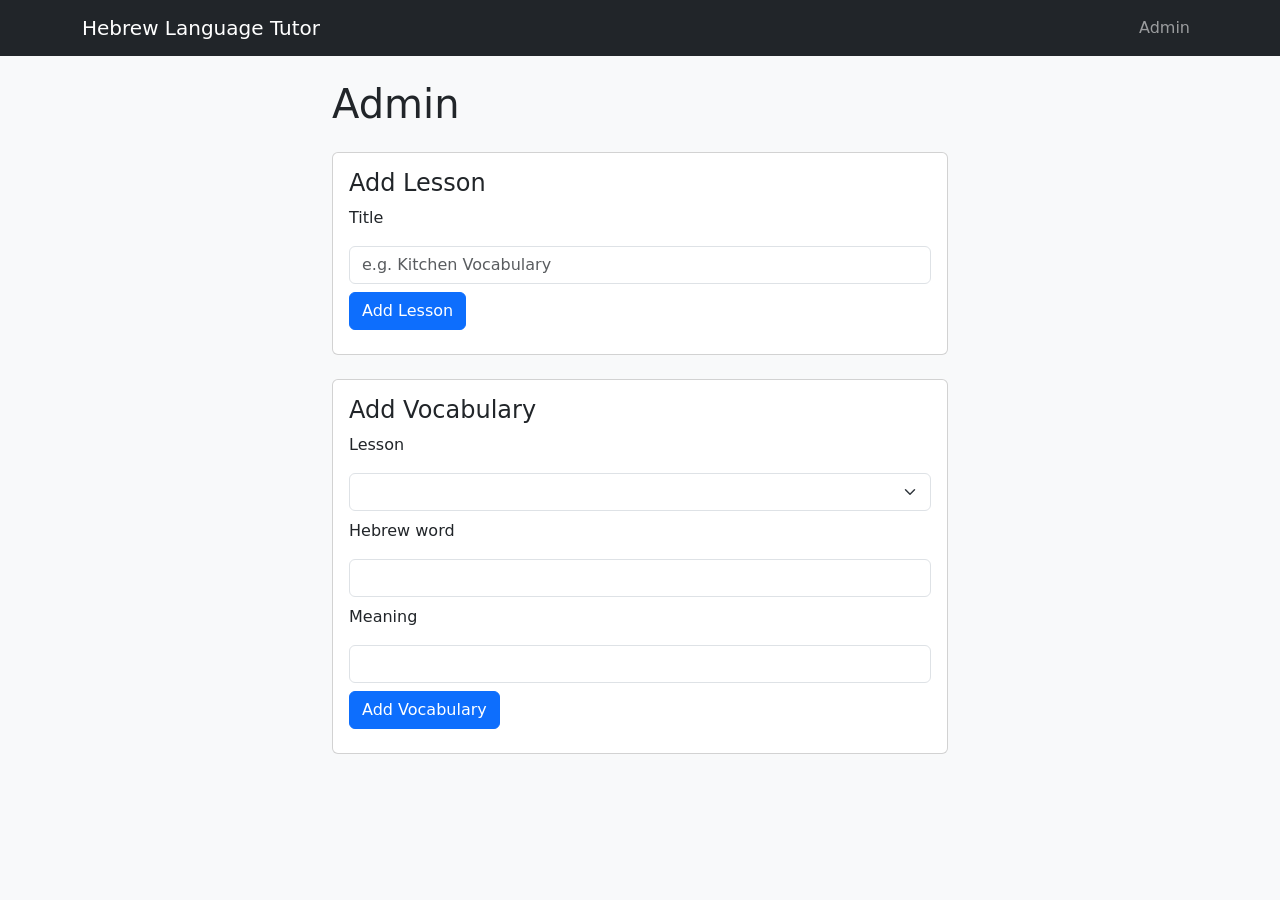
==== frontend/admin.html @ c174cd05 "stage 07: implement frontend per architecture Static, multi-page Bootstrap frontend (no build step) " ====
<!doctype html>
<html lang="en">
<head>
  <meta charset="utf-8" />
  <meta name="viewport" content="width=device-width, initial-scale=1" />
  <title>Hebrew Language Tutor — Admin</title>
  <link
    href="https://cdn.jsdelivr.net/npm/bootstrap@5.3.3/dist/css/bootstrap.min.css"
    rel="stylesheet"
  />
  <link href="/static/css/app.css" rel="stylesheet" />
</head>
<body class="bg-light">
  <nav class="navbar navbar-expand navbar-dark bg-dark mb-4">
    <div class="container">
      <a class="navbar-brand" href="/index.html">Hebrew Language Tutor</a>
      <div class="navbar-nav ms-auto">
        <a class="nav-link" href="/admin.html">Admin</a>
      </div>
    </div>
  </nav>

  <main class="container pb-5" style="max-width: 640px;">
    <h1 class="mb-4">Admin</h1>

    <section class="card mb-4">
      <div class="card-body">
        <h2 class="h4">Add Lesson</h2>
        <form id="lesson-form" class="d-flex flex-column gap-2">
          <label class="form-label" for="lesson-title">Title</label>
          <input
            type="text"
            id="lesson-title"
            class="form-control"
            required
            placeholder="e.g. Kitchen Vocabulary"
          />
          <button type="submit" class="btn btn-primary align-self-start">Add Lesson</button>
        </form>
        <div id="lesson-form-status" class="mt-2"></div>
      </div>
    </section>

    <section class="card">
      <div class="card-body">
        <h2 class="h4">Add Vocabulary</h2>
        <form id="vocab-form" class="d-flex flex-column gap-2">
          <label class="form-label" for="vocab-lesson">Lesson</label>
          <select id="vocab-lesson" class="form-select" required></select>

          <label class="form-label" for="vocab-hebrew">Hebrew word</label>
          <input type="text" id="vocab-hebrew" class="form-control hebrew-text" required />

          <label class="form-label" for="vocab-meaning">Meaning</label>
          <input type="text" id="vocab-meaning" class="form-control" required />

          <button type="submit" class="btn btn-primary align-self-start">Add Vocabulary</button>
        </form>
        <div id="vocab-form-status" class="mt-2"></div>
      </div>
    </section>
  </main>

  <script src="https://cdn.jsdelivr.net/npm/bootstrap@5.3.3/dist/js/bootstrap.bundle.min.js"></script>
  <script src="/static/js/api.js"></script>
  <script src="/static/js/admin.js"></script>
</body>
</html>
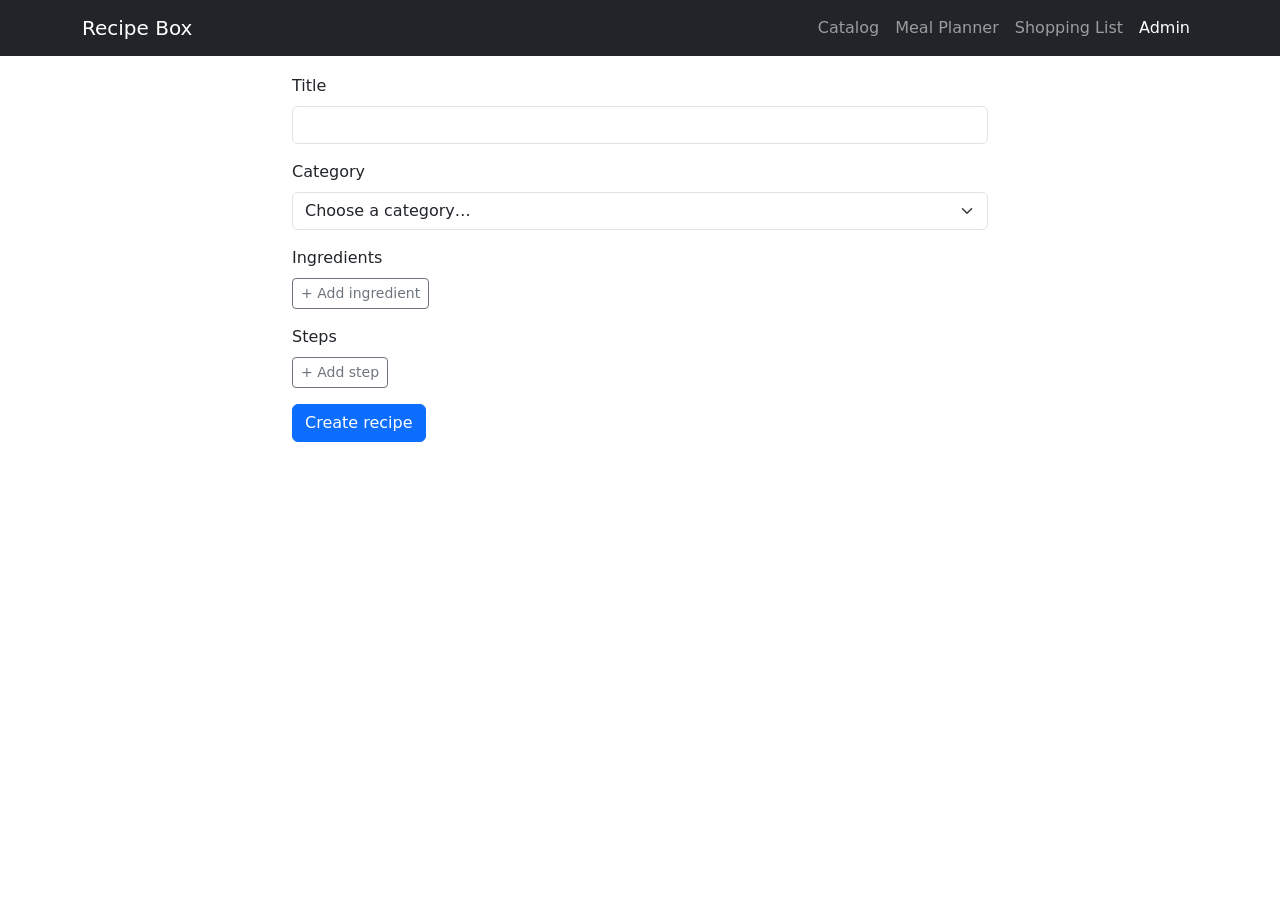
==== commit fabff92a: "stage 07: implement Bootstrap frontend against the live API per architecture Adds frontend/ (six sta" ====
--- a/frontend/admin.html
+++ b/frontend/admin.html
@@ -3,66 +3,107 @@
 <head>
   <meta charset="utf-8" />
   <meta name="viewport" content="width=device-width, initial-scale=1" />
-  <title>Hebrew Language Tutor — Admin</title>
+  <title>Recipe Box — Admin</title>
   <link
     href="https://cdn.jsdelivr.net/npm/bootstrap@5.3.3/dist/css/bootstrap.min.css"
     rel="stylesheet"
   />
   <link href="/static/css/app.css" rel="stylesheet" />
 </head>
-<body class="bg-light">
-  <nav class="navbar navbar-expand navbar-dark bg-dark mb-4">
+<body>
+  <nav class="navbar navbar-expand-md navbar-dark bg-dark fixed-top">
     <div class="container">
-      <a class="navbar-brand" href="/index.html">Hebrew Language Tutor</a>
-      <div class="navbar-nav ms-auto">
-        <a class="nav-link" href="/admin.html">Admin</a>
+      <a class="navbar-brand" href="/index.html">Recipe Box</a>
+      <button
+        class="navbar-toggler"
+        type="button"
+        data-bs-toggle="collapse"
+        data-bs-target="#navbarNav"
+      >
+        <span class="navbar-toggler-icon"></span>
+      </button>
+      <div class="collapse navbar-collapse" id="navbarNav">
+        <ul class="navbar-nav ms-auto">
+          <li class="nav-item">
+            <a class="nav-link" href="/index.html">Catalog</a>
+          </li>
+          <li class="nav-item">
+            <a class="nav-link" href="/planner.html">Meal Planner</a>
+          </li>
+          <li class="nav-item">
+            <a class="nav-link" href="/shopping-list.html">Shopping List</a>
+          </li>
+          <li class="nav-item">
+            <a class="nav-link active" aria-current="page" href="/admin.html">Admin</a>
+          </li>
+        </ul>
       </div>
     </div>
   </nav>
 
-  <main class="container pb-5" style="max-width: 640px;">
-    <h1 class="mb-4">Admin</h1>
+  <main class="container py-4" style="max-width: 720px;">
+    <h1 class="h3 mb-3">Add a Recipe</h1>
+    <div id="alert-container"></div>
+    <div id="success-panel" class="d-none">
+      <div class="alert alert-success" id="success-message"></div>
+      <div class="d-flex gap-2 mb-4">
+        <a class="btn btn-primary" id="view-recipe-link" href="#">View recipe</a>
+        <button type="button" class="btn btn-outline-secondary" id="add-another-btn">
+          Add another recipe
+        </button>
+      </div>
+    </div>
 
-    <section class="card mb-4">
-      <div class="card-body">
-        <h2 class="h4">Add Lesson</h2>
-        <form id="lesson-form" class="d-flex flex-column gap-2">
-          <label class="form-label" for="lesson-title">Title</label>
-          <input
-            type="text"
-            id="lesson-title"
-            class="form-control"
-            required
-            placeholder="e.g. Kitchen Vocabulary"
-          />
-          <button type="submit" class="btn btn-primary align-self-start">Add Lesson</button>
-        </form>
-        <div id="lesson-form-status" class="mt-2"></div>
+    <form id="recipe-form" novalidate>
+      <div class="mb-3">
+        <label class="form-label" for="title-input">Title</label>
+        <input type="text" class="form-control" id="title-input" name="title" required />
       </div>
-    </section>
 
-    <section class="card">
-      <div class="card-body">
-        <h2 class="h4">Add Vocabulary</h2>
-        <form id="vocab-form" class="d-flex flex-column gap-2">
-          <label class="form-label" for="vocab-lesson">Lesson</label>
-          <select id="vocab-lesson" class="form-select" required></select>
+      <div class="mb-3">
+        <label class="form-label" for="category-select">Category</label>
+        <select class="form-select" id="category-select" name="category" required>
+          <option value="" selected disabled>Choose a category&hellip;</option>
+        </select>
+      </div>
 
-          <label class="form-label" for="vocab-hebrew">Hebrew word</label>
-          <input type="text" id="vocab-hebrew" class="form-control hebrew-text" required />
+      <div class="mb-3">
+        <label class="form-label d-block">Ingredients</label>
+        <div id="ingredient-rows"></div>
+        <button type="button" class="btn btn-sm btn-outline-secondary" id="add-ingredient-btn">
+          + Add ingredient
+        </button>
+      </div>
 
-          <label class="form-label" for="vocab-meaning">Meaning</label>
-          <input type="text" id="vocab-meaning" class="form-control" required />
+      <div class="mb-3">
+        <label class="form-label d-block">Steps</label>
+        <div id="step-rows"></div>
+        <button type="button" class="btn btn-sm btn-outline-secondary" id="add-step-btn">
+          + Add step
+        </button>
+      </div>
 
-          <button type="submit" class="btn btn-primary align-self-start">Add Vocabulary</button>
-        </form>
-        <div id="vocab-form-status" class="mt-2"></div>
-      </div>
-    </section>
+      <button type="submit" class="btn btn-primary" id="submit-btn">Create recipe</button>
+    </form>
   </main>
 
+  <!-- Templates for repeatable rows; cloned by admin.js -->
+  <template id="ingredient-row-template">
+    <div class="repeatable-row">
+      <input type="text" class="form-control ingredient-quantity" placeholder="Quantity (e.g. 2 cups)" />
+      <input type="text" class="form-control ingredient-name" placeholder="Ingredient name (e.g. flour)" />
+      <button type="button" class="btn btn-outline-danger btn-sm remove-row" aria-label="Remove ingredient">&times;</button>
+    </div>
+  </template>
+
+  <template id="step-row-template">
+    <div class="repeatable-row">
+      <input type="text" class="form-control step-text" placeholder="Step instruction" />
+      <button type="button" class="btn btn-outline-danger btn-sm remove-row" aria-label="Remove step">&times;</button>
+    </div>
+  </template>
+
   <script src="https://cdn.jsdelivr.net/npm/bootstrap@5.3.3/dist/js/bootstrap.bundle.min.js"></script>
-  <script src="/static/js/api.js"></script>
-  <script src="/static/js/admin.js"></script>
+  <script type="module" src="/static/js/admin.js"></script>
 </body>
 </html>
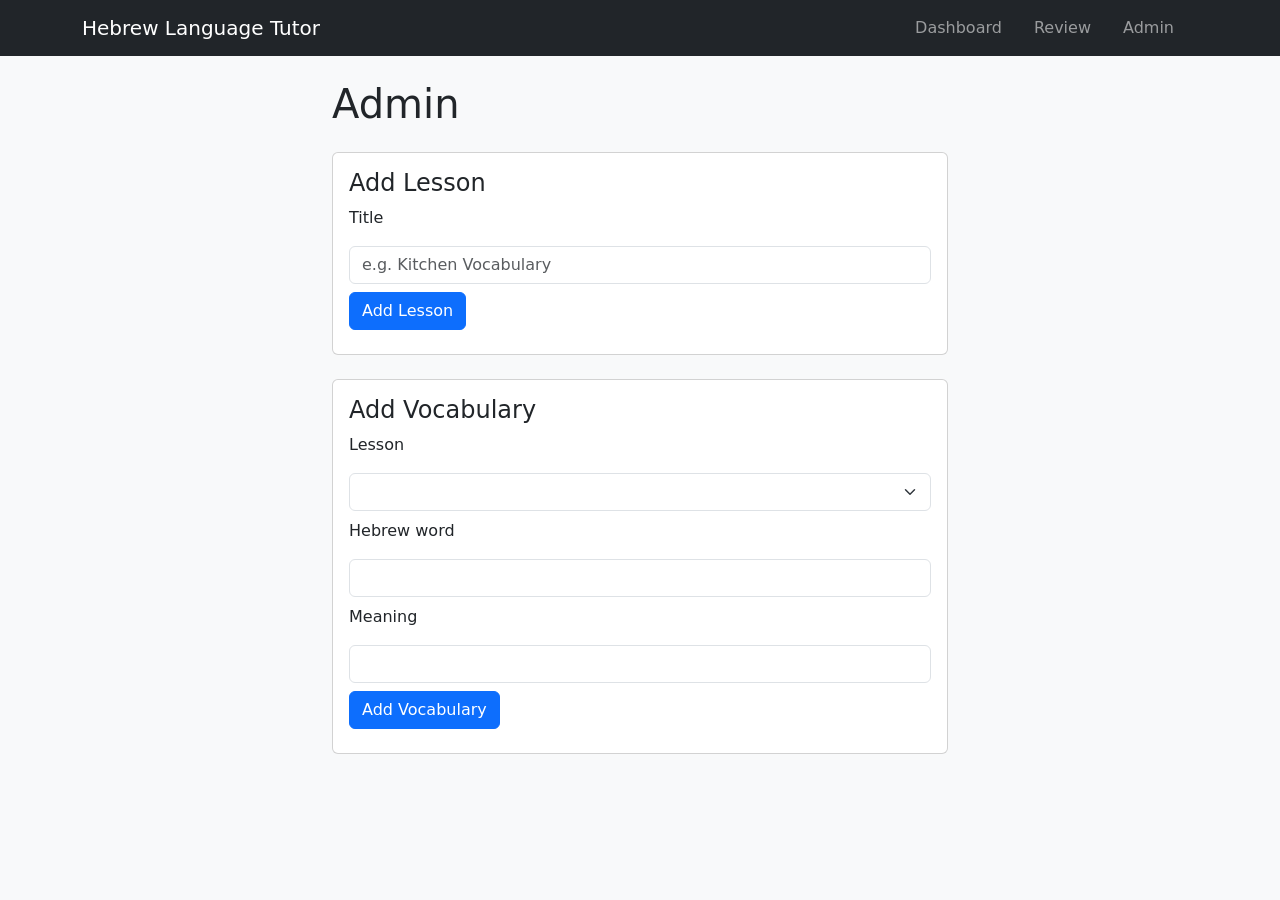
==== commit 9a39f226: "stage 07: implement frontend per architecture Implements the Sprint 01 enhancement frontend against " ====
--- a/frontend/admin.html
+++ b/frontend/admin.html
@@ -3,107 +3,70 @@
 <head>
   <meta charset="utf-8" />
   <meta name="viewport" content="width=device-width, initial-scale=1" />
-  <title>Recipe Box — Admin</title>
+  <title>Hebrew Language Tutor — Admin</title>
   <link
     href="https://cdn.jsdelivr.net/npm/bootstrap@5.3.3/dist/css/bootstrap.min.css"
     rel="stylesheet"
   />
   <link href="/static/css/app.css" rel="stylesheet" />
 </head>
-<body>
-  <nav class="navbar navbar-expand-md navbar-dark bg-dark fixed-top">
+<body class="bg-light">
+  <nav class="navbar navbar-expand navbar-dark bg-dark mb-4">
     <div class="container">
-      <a class="navbar-brand" href="/index.html">Recipe Box</a>
-      <button
-        class="navbar-toggler"
-        type="button"
-        data-bs-toggle="collapse"
-        data-bs-target="#navbarNav"
-      >
-        <span class="navbar-toggler-icon"></span>
-      </button>
-      <div class="collapse navbar-collapse" id="navbarNav">
-        <ul class="navbar-nav ms-auto">
-          <li class="nav-item">
-            <a class="nav-link" href="/index.html">Catalog</a>
-          </li>
-          <li class="nav-item">
-            <a class="nav-link" href="/planner.html">Meal Planner</a>
-          </li>
-          <li class="nav-item">
-            <a class="nav-link" href="/shopping-list.html">Shopping List</a>
-          </li>
-          <li class="nav-item">
-            <a class="nav-link active" aria-current="page" href="/admin.html">Admin</a>
-          </li>
-        </ul>
+      <a class="navbar-brand" href="/index.html">Hebrew Language Tutor</a>
+      <div class="navbar-nav ms-auto align-items-center gap-3">
+        <a class="nav-link" href="/dashboard.html">Dashboard</a>
+        <a class="nav-link" href="/srs.html">Review</a>
+        <a class="nav-link" href="/admin.html">Admin</a>
+        <div id="nikud-toggle-slot"></div>
       </div>
     </div>
   </nav>
 
-  <main class="container py-4" style="max-width: 720px;">
-    <h1 class="h3 mb-3">Add a Recipe</h1>
-    <div id="alert-container"></div>
-    <div id="success-panel" class="d-none">
-      <div class="alert alert-success" id="success-message"></div>
-      <div class="d-flex gap-2 mb-4">
-        <a class="btn btn-primary" id="view-recipe-link" href="#">View recipe</a>
-        <button type="button" class="btn btn-outline-secondary" id="add-another-btn">
-          Add another recipe
-        </button>
+  <main class="container pb-5" style="max-width: 640px;">
+    <h1 class="mb-4">Admin</h1>
+
+    <section class="card mb-4">
+      <div class="card-body">
+        <h2 class="h4">Add Lesson</h2>
+        <form id="lesson-form" class="d-flex flex-column gap-2">
+          <label class="form-label" for="lesson-title">Title</label>
+          <input
+            type="text"
+            id="lesson-title"
+            class="form-control"
+            required
+            placeholder="e.g. Kitchen Vocabulary"
+          />
+          <button type="submit" class="btn btn-primary align-self-start">Add Lesson</button>
+        </form>
+        <div id="lesson-form-status" class="mt-2"></div>
       </div>
-    </div>
+    </section>
 
-    <form id="recipe-form" novalidate>
-      <div class="mb-3">
-        <label class="form-label" for="title-input">Title</label>
-        <input type="text" class="form-control" id="title-input" name="title" required />
+    <section class="card">
+      <div class="card-body">
+        <h2 class="h4">Add Vocabulary</h2>
+        <form id="vocab-form" class="d-flex flex-column gap-2">
+          <label class="form-label" for="vocab-lesson">Lesson</label>
+          <select id="vocab-lesson" class="form-select" required></select>
+
+          <label class="form-label" for="vocab-hebrew">Hebrew word</label>
+          <input type="text" id="vocab-hebrew" class="form-control hebrew-text" required />
+
+          <label class="form-label" for="vocab-meaning">Meaning</label>
+          <input type="text" id="vocab-meaning" class="form-control" required />
+
+          <button type="submit" class="btn btn-primary align-self-start">Add Vocabulary</button>
+        </form>
+        <div id="vocab-form-status" class="mt-2"></div>
       </div>
-
-      <div class="mb-3">
-        <label class="form-label" for="category-select">Category</label>
-        <select class="form-select" id="category-select" name="category" required>
-          <option value="" selected disabled>Choose a category&hellip;</option>
-        </select>
-      </div>
-
-      <div class="mb-3">
-        <label class="form-label d-block">Ingredients</label>
-        <div id="ingredient-rows"></div>
-        <button type="button" class="btn btn-sm btn-outline-secondary" id="add-ingredient-btn">
-          + Add ingredient
-        </button>
-      </div>
-
-      <div class="mb-3">
-        <label class="form-label d-block">Steps</label>
-        <div id="step-rows"></div>
-        <button type="button" class="btn btn-sm btn-outline-secondary" id="add-step-btn">
-          + Add step
-        </button>
-      </div>
-
-      <button type="submit" class="btn btn-primary" id="submit-btn">Create recipe</button>
-    </form>
+    </section>
   </main>
 
-  <!-- Templates for repeatable rows; cloned by admin.js -->
-  <template id="ingredient-row-template">
-    <div class="repeatable-row">
-      <input type="text" class="form-control ingredient-quantity" placeholder="Quantity (e.g. 2 cups)" />
-      <input type="text" class="form-control ingredient-name" placeholder="Ingredient name (e.g. flour)" />
-      <button type="button" class="btn btn-outline-danger btn-sm remove-row" aria-label="Remove ingredient">&times;</button>
-    </div>
-  </template>
-
-  <template id="step-row-template">
-    <div class="repeatable-row">
-      <input type="text" class="form-control step-text" placeholder="Step instruction" />
-      <button type="button" class="btn btn-outline-danger btn-sm remove-row" aria-label="Remove step">&times;</button>
-    </div>
-  </template>
-
   <script src="https://cdn.jsdelivr.net/npm/bootstrap@5.3.3/dist/js/bootstrap.bundle.min.js"></script>
-  <script type="module" src="/static/js/admin.js"></script>
+  <script src="/static/js/api.js"></script>
+  <script src="/static/js/nikud.js"></script>
+  <script src="/static/js/admin.js"></script>
 </body>
 </html>
